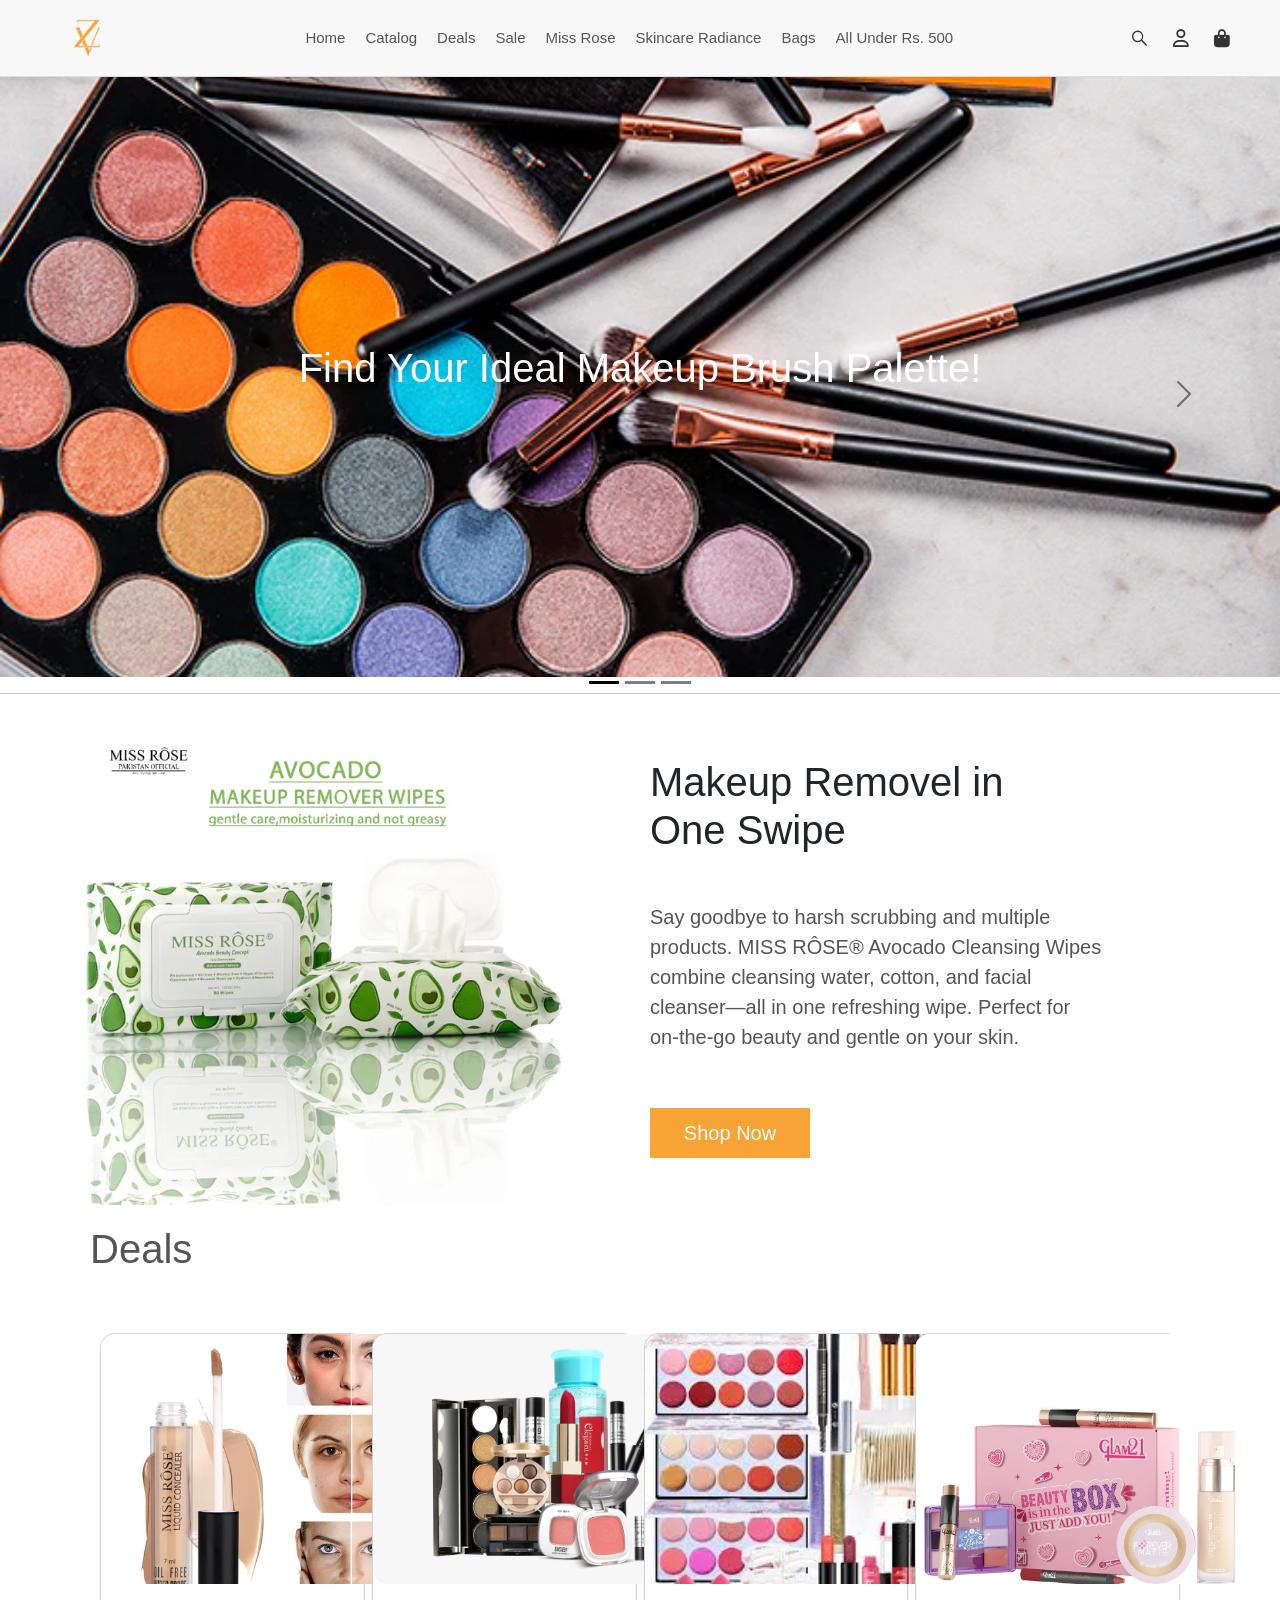
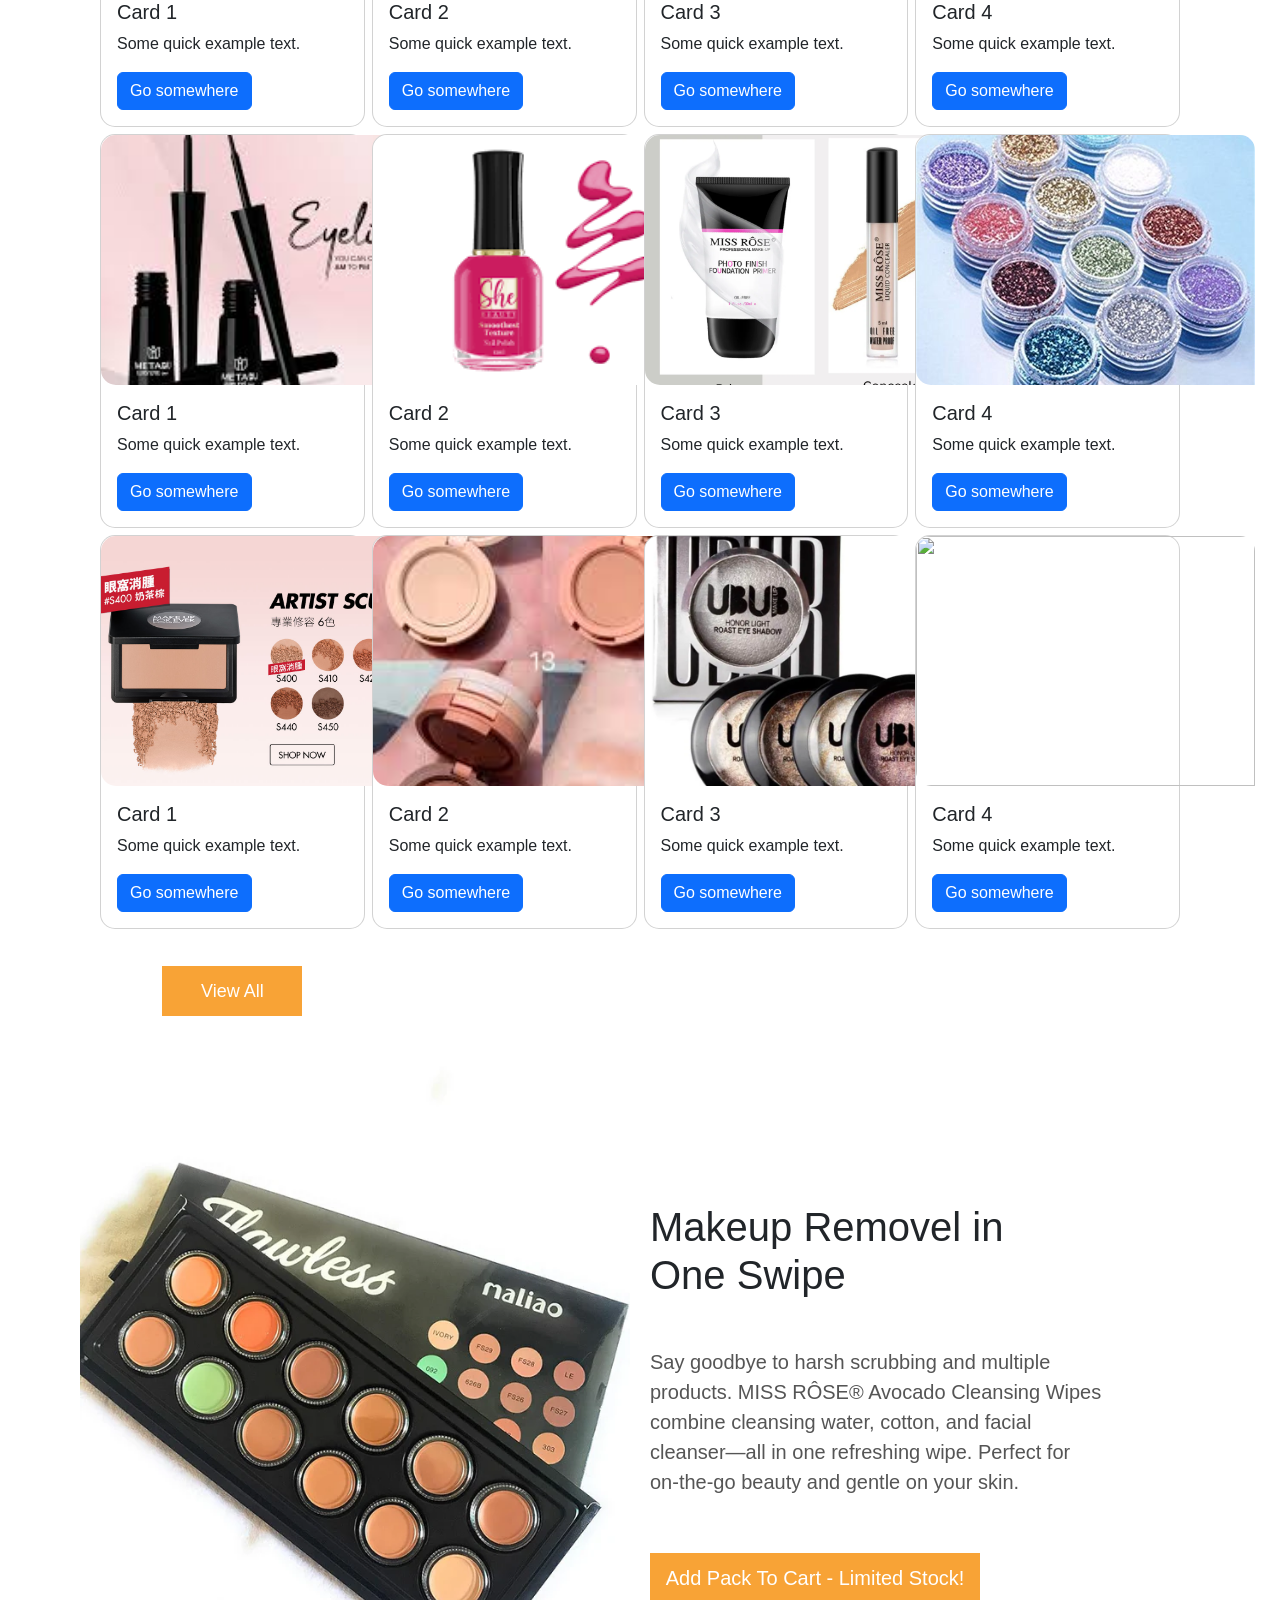
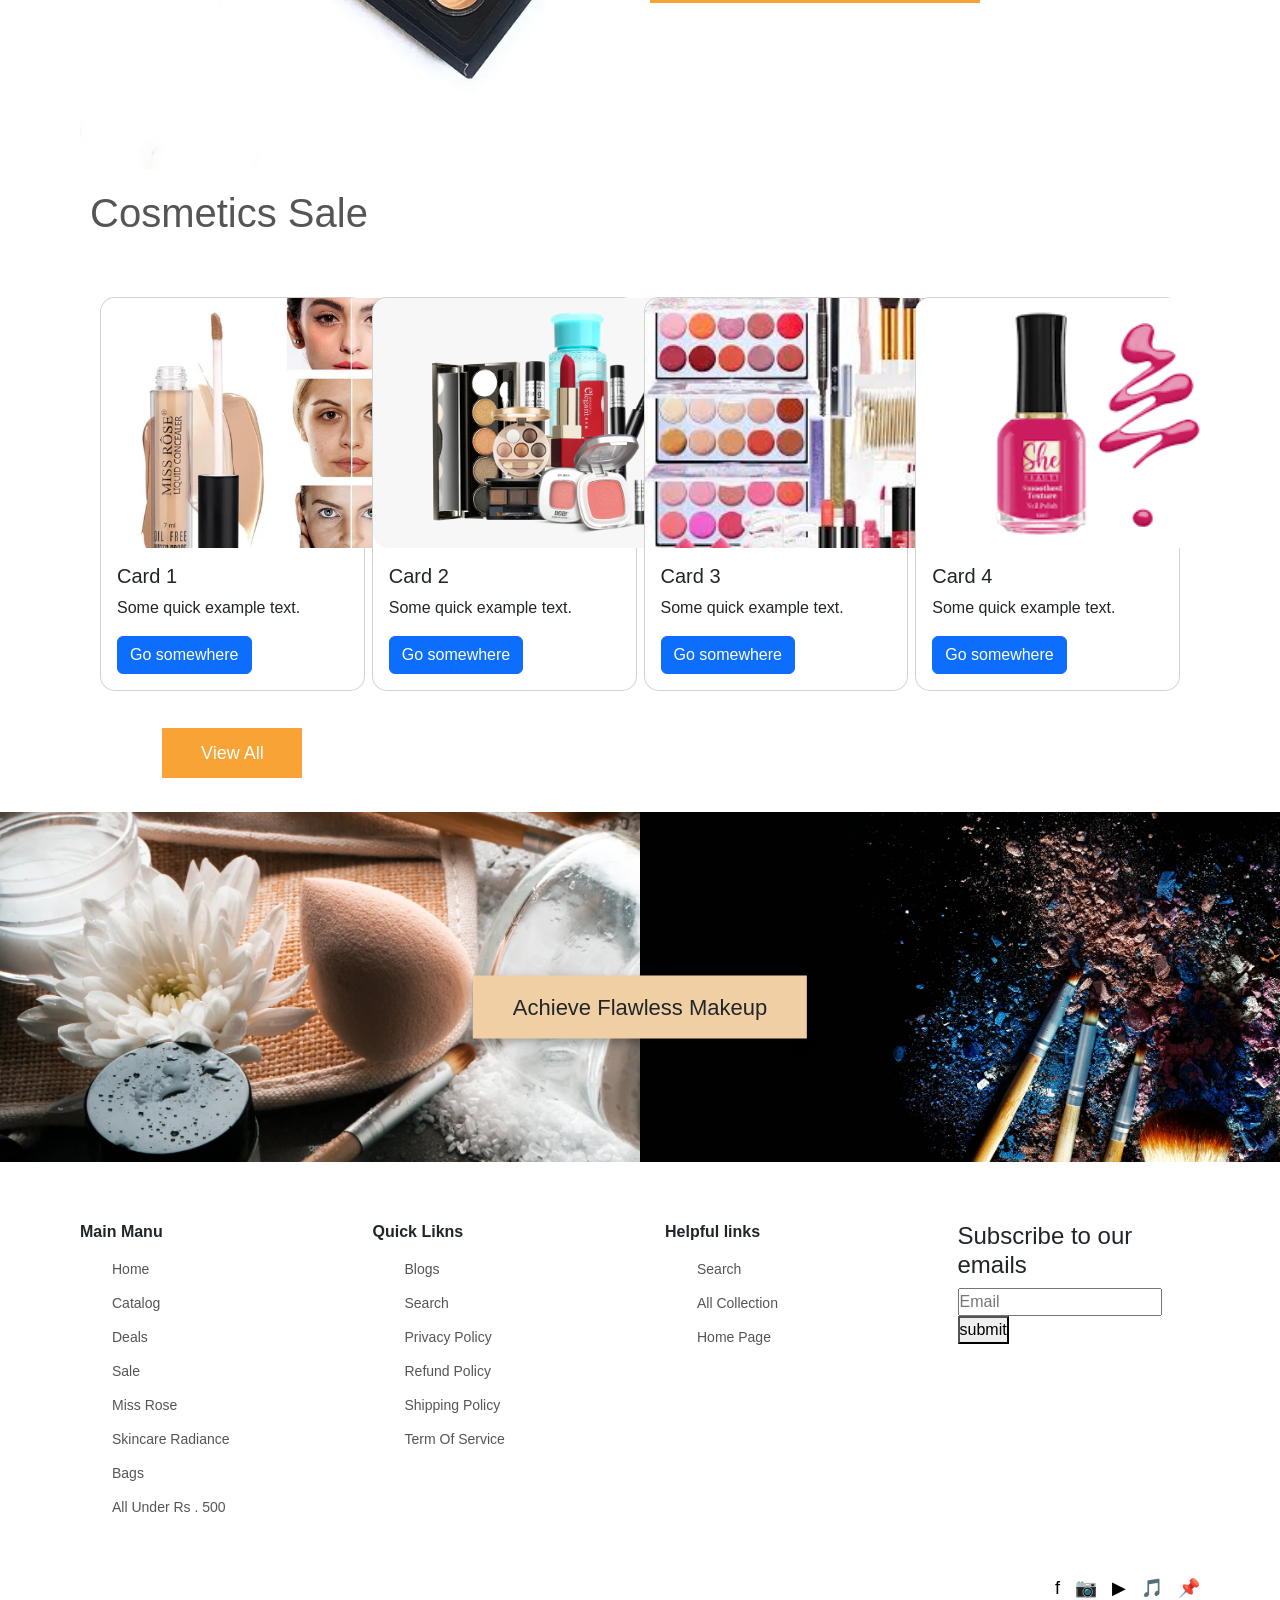
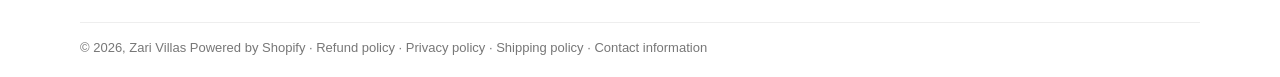
==== index.html @ c5ea565b "Initial commit" ====
<!DOCTYPE html>
<html lang="en">

<head>
  <meta charset="UTF-8">
  <meta name="viewport" content="width=device-width, initial-scale=1.0">
  <title> Zari Villas</title>
  <link rel="stylesheet" href="https://cdnjs.cloudflare.com/ajax/libs/font-awesome/6.0.0/css/all.min.css">
  <link href="https://cdn.jsdelivr.net/npm/bootstrap@5.0.2/dist/css/bootstrap.min.css" rel="stylesheet"
    integrity="sha384-EVSTQN3/azprG1Anm3QDgpJLIm9Nao0Yz1ztcQTwFspd3yD65VohhpuuCOmLASjC" crossorigin="anonymous">
  <link rel="stylesheet" href="style.css">
</head>

<body>

  <div class="page-container"> <!-- Parent Grid -->

    <!-- HEADER -->
    <header class="header">
      <div class="navbar">
        <div class="logo">
          <img src="images/download-removebg-preview.png" alt="Logo">
        </div>
        <nav class="nav-links">
          <a href="#">Home</a>
          <a href="#">Catalog</a>
          <a href="#">Deals</a>
          <a href="#">Sale</a>
          <a href="#">Miss Rose</a>
          <a href="#">Skincare Radiance</a>
          <a href="#">Bags</a>
          <a href="#">All Under Rs. 500</a>
        </nav>
        <div class="icons">
          <i class="fa-brands fa-sistrix"></i>
          <i class="fa-regular fa-user"></i>
          <i class="fa-solid fa-bag-shopping"></i>
        </div>
      </div>
    </header>

    <!-- MAIN CONTENT -->
    <div id="carouselExampleDark" class="carousel carousel-dark slide" data-bs-ride="carousel">
      <div class="carousel-indicators">
        <button type="button" data-bs-target="#carouselExampleDark" data-bs-slide-to="0" class="active"
          aria-current="true" aria-label="Slide 1"></button>
        <button type="button" data-bs-target="#carouselExampleDark" data-bs-slide-to="1" aria-label="Slide 2"></button>
        <button type="button" data-bs-target="#carouselExampleDark" data-bs-slide-to="2" aria-label="Slide 3"></button>
      </div>
      <div class="carousel-inner">
        <div class="carousel-item active" data-bs-interval="10000">
          <img src="images/banner1.webp" class="d-block w-100 cover-image" alt="...">
          <div class="carousel-caption d-none d-md-block">
            <div class="banner-text">
              <h2>Find Your Ideal Makeup Brush Palette!</h2>

            </div>
          </div>
        </div>
        <div class="carousel-item" data-bs-interval="2000">
          <img src="images/banner2.jpg" class="d-block w-100 cover-image" alt="...">
          <div class="carousel-caption d-none d-md-block">
            <div class="banner-text">
              <h2>Discover the Perfect Palette for Your <br> Makeup Brushes!</h2>

            </div>
          </div>
        </div>
        <div class="carousel-item">
          <img src="images/banner3.webp" class="d-block w-100 cover-image" alt="...">
          <div class="carousel-caption d-none d-md-block">
            <div class="banner-text">
              <h2>Shine Bright Like a Diomond!</h2>
            </div>
          </div>
        </div>
      </div>
      <button class="carousel-control-prev" type="button" data-bs-target="#carouselExampleDark" data-bs-slide="prev">
        <span class="carousel-control-prev-icon" aria-hidden="true"></span>
        <span class="visually-hidden">Previous</span>
      </button>
      <button class="carousel-control-next" type="button" data-bs-target="#carouselExampleDark" data-bs-slide="next">
        <span class="carousel-control-next-icon" aria-hidden="true"></span>
        <span class="visually-hidden">Next</span>
      </button>
      <hr style="top: 200px;">
    </div>

    <div class="product-grid">
      <div class="product-image">
        <img src="images/MissRoseMakeupWipes_2.webp" alt="">
      </div>
      <div class="product-text">
        <h1>Makeup Removel in <br>One Swipe</h1>
        <p>Say goodbye to harsh scrubbing and multiple <br> products. MISS RÔSE® Avocado Cleansing Wipes <br> combine
          cleansing water, cotton, and facial <br> cleanser—all in one refreshing wipe. Perfect for <br> on-the-go
          beauty and gentle on your skin.</p>
        <button type="button" class=" shopNow">Shop Now</button>
      </div>
    </div>


    <!-- productlist -->
    <div class="deals">
      <h1>Deals</h1>
    </div>

    <div class="grid">

      <div class="card">

        <div class="image-swap-container">
          <img src="images/hover1.webp" class="card-img-top img-fluid default-img" alt="">
          <img src="images/hover12.webp" class="card-img-top img-fluid hover-img" alt="">
        </div>





        <div class="card-body">
          <h5 class="card-title">Card 1</h5>
          <p class="card-text">Some quick example text.</p>
          <a href="#" class="btn btn-primary">Go somewhere</a>
        </div>
      </div>

      <div class="card">


        <div class="image-swap-container">
          <img src="images/hoverimg22.png" class="card-img-top img-fluid default-img" alt="">
          <img src="images/hoverimg33.avif" class="card-img-top img-fluid hover-img" alt="">
        </div>



        <div class="card-body">
          <h5 class="card-title">Card 2</h5>
          <p class="card-text">Some quick example text.</p>
          <a href="#" class="btn btn-primary">Go somewhere</a>
        </div>
      </div>

      <div class="card">


        <div class="image-swap-container">
          <img src="images/hover44.jpg" class="card-img-top img-fluid default-img" alt="">
          <img src="images/hover55.jpg" class="card-img-top img-fluid hover-img" alt="">
        </div>



        <div class="card-body">
          <h5 class="card-title">Card 3</h5>
          <p class="card-text">Some quick example text.</p>
          <a href="#" class="btn btn-primary">Go somewhere</a>
        </div>
      </div>

      <div class="card">


        <div class="image-swap-container">
          <img src="images/hover66.webp" class="card-img-top img-fluid default-img" alt="">
          <img src="images/hover77.jpg" class="card-img-top img-fluid hover-img" alt="">
        </div>


        <div class="card-body">
          <h5 class="card-title">Card 4</h5>
          <p class="card-text">Some quick example text.</p>
          <a href="#" class="btn btn-primary">Go somewhere</a>
        </div>
      </div>


      <div class="card">

        <div class="image-swap-container">
          <img src="images/hover88.jpg" class="card-img-top img-fluid default-img" alt="">
          <img src="images/hover99.jpg" class="card-img-top img-fluid hover-img" alt="">
        </div>
        <div class="card-body">
          <h5 class="card-title">Card 1</h5>
          <p class="card-text">Some quick example text.</p>
          <a href="#" class="btn btn-primary">Go somewhere</a>
        </div>
      </div>

      <div class="card">


        <div class="image-swap-container">
          <img src="images/hover10.png" class="card-img-top img-fluid default-img" alt="">
          <img src="images/hover11.webp" class="card-img-top img-fluid hover-img" alt="">
        </div>





        <div class="card-body">
          <h5 class="card-title">Card 2</h5>
          <p class="card-text">Some quick example text.</p>
          <a href="#" class="btn btn-primary">Go somewhere</a>
        </div>
      </div>

      <div class="card">

        <div class="image-swap-container">
          <img src="images/hover12.webp" class="card-img-top img-fluid default-img" alt="">
          <img src="images/hover13.jpg" class="card-img-top img-fluid hover-img" alt="">
        </div>



        <div class="card-body">
          <h5 class="card-title">Card 3</h5>
          <p class="card-text">Some quick example text.</p>
          <a href="#" class="btn btn-primary">Go somewhere</a>
        </div>
      </div>

      <div class="card">


        <div class="image-swap-container">
          <img src="images/hover14.jpg" class="card-img-top img-fluid default-img" alt="">
          <img src="images/hover15.webp" class="card-img-top img-fluid hover-img" alt="">
        </div>




        <div class="card-body">
          <h5 class="card-title">Card 4</h5>
          <p class="card-text">Some quick example text.</p>
          <a href="#" class="btn btn-primary">Go somewhere</a>
        </div>
      </div>

      <div class="card">

        <div class="image-swap-container">
          <img src="images/hover16.jpg" class="card-img-top img-fluid default-img" alt="">
          <img src="images/hover16.avif" class="card-img-top img-fluid hover-img" alt="">
        </div>

        <div class="card-body">
          <h5 class="card-title">Card 1</h5>
          <p class="card-text">Some quick example text.</p>
          <a href="#" class="btn btn-primary">Go somewhere</a>
        </div>
      </div>

      <div class="card">


        <div class="image-swap-container">
          <img src="images/hover17.jpg" class="card-img-top img-fluid default-img" alt="">
          <img src="images/hover18.jpg" class="card-img-top img-fluid hover-img" alt="">
        </div>




        <div class="card-body">
          <h5 class="card-title">Card 2</h5>
          <p class="card-text">Some quick example text.</p>
          <a href="#" class="btn btn-primary">Go somewhere</a>
        </div>
      </div>

      <div class="card">



        <div class="image-swap-container">
          <img src="images/hover19.jpg" class="card-img-top img-fluid default-img" alt="">
          <img src="images/hover20.jpg" class="card-img-top img-fluid hover-img" alt="">
        </div>





        <div class="card-body">
          <h5 class="card-title">Card 3</h5>
          <p class="card-text">Some quick example text.</p>
          <a href="#" class="btn btn-primary">Go somewhere</a>
        </div>
      </div>

      <div class="card">

        <div class="image-swap-container">
          <img src="images/hover12.jpg" class="card-img-top img-fluid default-img" alt="">
          <img src="images/hover16.jpg" class="card-img-top img-fluid hover-img" alt="">
        </div>



        <div class="card-body">
          <h5 class="card-title">Card 4</h5>
          <p class="card-text">Some quick example text.</p>
          <a href="#" class="btn btn-primary">Go somewhere</a>
        </div>
      </div>
      <div class="list-btn">
        <button type="button " class=" shopNow">View All</button>
      </div>

      <!-- Repeat up to 12 cards for 4x3 -->
    </div>



    <div class="bn">

      <div class="product-grid">
        <div class="product-image">
          <img src="images/81tHZ0dc3ML._SL1500.webp" style="background: cover; width:100%; " alt="">
        </div>
        <div class="product-text">
          <h1>Makeup Removel in <br>One Swipe</h1>
          <p>Say goodbye to harsh scrubbing and multiple <br> products. MISS RÔSE® Avocado Cleansing Wipes <br> combine
            cleansing water, cotton, and facial <br> cleanser—all in one refreshing wipe. Perfect for <br> on-the-go
            beauty and gentle on your skin.</p>
          <button type="button" style="width: 60%" class=" shopNow">Add Pack To Cart - Limited Stock!</button>
        </div>
      </div>

    </div>


    <div class="deals">
      <h1>Cosmetics Sale</h1>
    </div>




    <div class="grid">

      <div class="card">

        <div class="image-swap-container">
          <img src="images/hover1.webp" class="card-img-top img-fluid default-img" alt="">
          <img src="images/hover12.webp" class="card-img-top img-fluid hover-img" alt="">
        </div>





        <div class="card-body">
          <h5 class="card-title">Card 1</h5>
          <p class="card-text">Some quick example text.</p>
          <a href="#" class="btn btn-primary">Go somewhere</a>
        </div>
      </div>

      <div class="card">


        <div class="image-swap-container">
          <img src="images/hoverimg22.png" class="card-img-top img-fluid default-img" alt="">
          <img src="images/hoverimg33.avif" class="card-img-top img-fluid hover-img" alt="">
        </div>



        <div class="card-body">
          <h5 class="card-title">Card 2</h5>
          <p class="card-text">Some quick example text.</p>
          <a href="#" class="btn btn-primary">Go somewhere</a>
        </div>
      </div>

      <div class="card">


        <div class="image-swap-container">
          <img src="images/hover44.jpg" class="card-img-top img-fluid default-img" alt="">
          <img src="images/hover55.jpg" class="card-img-top img-fluid hover-img" alt="">
        </div>



        <div class="card-body">
          <h5 class="card-title">Card 3</h5>
          <p class="card-text">Some quick example text.</p>
          <a href="#" class="btn btn-primary">Go somewhere</a>
        </div>
      </div>

      <div class="card">


        <div class="image-swap-container">
          <img src="images/hover10.png" class="card-img-top img-fluid default-img" alt="">
          <img src="images/hover77.jpg" class="card-img-top img-fluid hover-img" alt="">
        </div>


        <div class="card-body">
          <h5 class="card-title">Card 4</h5>
          <p class="card-text">Some quick example text.</p>
          <a href="#" class="btn btn-primary">Go somewhere</a>
        </div>
      </div>
      <div class="list-btn">
        <button type="button " class=" shopNow">View All</button>
      </div>
    </div>
    <br>

    <div class="bottom-img">

      <div class="img-box left"></div>
      <div class="img-box right"></div>


      <div class="top-text">
        Achieve Flawless Makeup
      </div>

    </div>

    <!-- FOOTER (optional) -->
    <footer class="footer">
      <div class="footer-top">

        <!-- colmn1 -->
        <div class="footer-col">
          <h4>Main Manu</h4>
          <ul>
            <li><a href="">Home</a></li>
            <li><a href="">Catalog</a></li>
            <li><a href="">Deals</a></li>
            <li><a href="">Sale</a></li>
            <li><a href="">Miss Rose</a></li>
            <li><a href="">Skincare Radiance</a></li>
            <li><a href="">Bags</a></li>
            <li><a href="">All Under Rs . 500</a></li>
          </ul>

        </div>

        <!-- column2 -->
        <div class="footer-col">
          <h4>Quick Likns</h4>
          <ul>
            <li><a href="">Blogs</a></li>
            <li><a href="">Search</a></li>
            <li><a href="">Privacy Policy</a></li>
            <li><a href="">Refund Policy</a></li>
            <li><a href="">Shipping Policy</a></li>
            <li><a href="">Term Of Service</a></li>
          </ul>
        </div>
        <!-- //col3 -->
        <div class="footer-col">
          <h4>Helpful links</h4>
          <ul>
            <li><a href="">Search</a></li>
            <li><a href="">All Collection</a></li>
            <li><a href="">Home Page</a></li>

          </ul>
        </div>
        <!-- subscrib -->
        <div footer-col>
          <h4>Subscribe to our emails</h4>
          <div class="subcribe-box">
            <input type="email" placeholder="Email">
            <button>submit</button>

          </div>

        </div>


      </div>
      <!-- icons -->
      <div class="footer-social">
        <a href="#">f</a>
        <a href="#">📷</a>
        <a href="#">▶</a>
        <a href="#">🎵</a>
        <a href="#">📌</a>
      </div>
      <!-- bottom-bar -->
      <div class="footer-bottom">
        © 2026, Zari Villas Powered by Shopify · Refund policy · Privacy policy · Shipping policy · Contact information
      </div>

    </footer>

  </div>

</body>

<script src="https://cdn.jsdelivr.net/npm/bootstrap@5.0.2/dist/js/bootstrap.bundle.min.js"
  integrity="sha384-MrcW6ZMFYlzcLA8Nl+NtUVF0sA7MsXsP1UyJoMp4YLEuNSfAP+JcXn/tWtIaxVXM" crossorigin="anonymous"></script>


</html>
---- style.css ----
/* Reset */
* {
  margin: 0;
  padding: 0;
  box-sizing: border-box;
  font-family: 'Poppins', sans-serif;
}

/* Parent container as grid */
.page-container {
  display: grid;
  grid-template-rows: auto 1fr auto;
  /* header | content | footer */
  min-height: 100vh;
}

/* Header */
.header {
  background-color: #f8f8f8;
  border-bottom: 1px solid #ddd;
  padding: 10px 50px;
  position: sticky;
  top: 0;

}

/* Navbar Grid */
.navbar {
  display: grid;
  grid-template-columns: auto 2fr auto;
  /* logo | nav | icons */
  align-items: center;
  gap: 30px;

}

.logo {
  display: flex;
  /* Make the container flexible */
  align-items: center;
  /* Vertically center the image */
}


/* Logo */
.logo img {
  height: 40px;
  display: block;
  margin-right: auto;

}

/* Nav Links as Grid */
.nav-links {
  display: grid;
  grid-auto-flow: column;
  justify-content: center;
  align-items: center;
  gap: 20px;
}

.nav-links a {
  text-decoration: none;
  color: #555;
  font-size: 15px;
  position: relative;
}

.nav-links a:hover,
.nav-links a:focus {
  color: #000;
}

.nav-links a::after {
  content: '';
  position: absolute;
  width: 0%;
  height: 1.5px;
  background-color: #000;
  left: 0;
  bottom: -3px;
  transition: 0.3s;
}

.nav-links a:hover::after {
  width: 100%;
}

/* Icons as Grid */
.icons {
  display: grid;
  grid-auto-flow: column;
  gap: 25px;
  font-size: 18px;
  color: #333;
  cursor: pointer;
}

.icons i {}

.icons i:hover {
  color: #f5ce21;
}

/* Scroll image Container Grid */

.cover-image {
  height: 600px;
  object-fit: cover;
  background: rgba(0, 0, 0, 1);
}

.banner-text {
  font-size: 30px;
  margin-bottom: 20px;

}

.banner-text h2 {
  display: flex;
  justify-content: center;
  align-items: center;
  position: relative;
  bottom: 225px;
  font-size: 40px;
  color: white;
}

/* image text */

.product-grid {
  display: grid;
  grid-template-columns: 1fr 1fr;
  align-items: center;
  gap: 20px;
  padding: 0 80px;
}

.product-image img {
  width: 90%;
  height: auto;
  display: block;
  background-position: cover;
}

.product-text {
  font-size: 20px;
  display: grid;
  grid-template-rows: auto auto;
  gap: 40px;
}

.product-text p {
  color: #555;
}

.shopNow {
  height: 50px;
  width: 160px;
  border-style: none;
  border-radius: 0%;
  cursor: pointer;
  color: white;
  font-weight: 500;
  background-color: rgba(248, 163, 54, 1)
}

.shopNow:hover {
  padding: 10px 20px;

}

/* product list */

.deals {

  display: flex;
  justify-content: flex-start;
  /* center content horizontally */
  align-items: center;
  margin-left: 90px;
  /* center content vertically */

}


.deals h1 {
  font-size: 40px;
  margin: 0;
  color: #555;
  margin-top: 20px;
}



.grid {

  display: grid;
  grid-template-columns: repeat(4, 1fr);
  /* 4 cards per row */
  column-gap: 7px;
  row-gap: 7px;
  padding: 0 100px;
  box-sizing: border-box;
  position: relative;
  top: 60px;
  left: 0;
  right: 0;
  background: white;
  z-index: 999;
}

.card {
  display: grid;
  width: 300px;
  height: 400px;
  border-radius: 15px 15px;
  width: 100%;
  height: 100%;

}

/* swapimage */
.image-swap-container {
  position: relative;
  display: inline-block;
  overflow: hidden;
  cursor: pointer;
  width: 339px;
  height: 250px;
  border-radius: 15px 15px 0;

}


.image-swap-container img {
  position: absolute;
  inset: 0;
  width: 100%;
  height: 100%;
  object-fit: cover;
  /* object-position: center; */
  transition: transform 0.5s ease-in, opacity 1s;
  transform-origin: center center;

}

.image-swap-container:hover img {
  transform: scale(1.2);
}

.image-swap-container .hover-img {
  opacity: 0;
}

.image-swap-container:hover .default-img {
  opacity: 0;
}

.image-swap-container:hover .hover-img {
  opacity: 1;
}



/* button */
.list-btn {
  display: flex;
  justify-content: center;
  align-items: center;
  margin-top: 30px;


}

.list-btn .shopNow {
  padding: 12px 30px;
  font-size: 18px;
  background-color: rgba(248, 163, 54, 1);
  color: #fff;
  border: none;
  cursor: pointer;
  width: 140px;
}



/* cardbnnn */



.bn {
  margin-top: 80px;
}

.bottom-img {
  position: relative;
  display: flex;
  width: 100%;
  height: 350px;
  overflow: hidden;
  margin-top: 70px;


}

.img-box {
  width: 50%;
  height: 100%;
  background-size: cover;
  background-position: center;

}

.left {
  background-image: url("images/beauty-set.webp");

}

.right {
  background-image: url("images/makeup-brushes-with-nude-and-blue-powders_1.webp");
}

.top-text {
  position: absolute;
  margin-top: 20px;
  top: 50%;
  left: 50%;
  transform: translate(-50%, -50%);
  background-color: #f1cfa5;
  padding: 15px 40px;
  font-size: 22px;
  font-family: Arial, sans-serif;
  z-index: 10;
  box-shadow: 0 4px 10px rgb(0, 0, 0, 0.3);


}








/* Footer */
* {
  margin: 0;
  padding: 0;
  box-sizing: border-box;
}

.footer {
  background: #fff;
  padding: 60px 80px 20px;
  font-family: Arial, sans-serif;
}

.footer-top {
  display: grid;
  grid-template-columns: repeat(4, 1fr);
  gap: 50px;
}

.footer-col h4 {
  margin-bottom: 15px;
  font-size: 16px;
  font-weight: 600;
}

.footer-col ul {
  list-style: none;
}

.footer-col ul li {
  margin-bottom: 10px;
}

.footer-col ul li a {
  text-decoration: none;
  color: #555;
  font-size: 14px;
}

.footer-col ul li a:hover {
  text-decoration: underline;
}

/* Subscribe */
.subscribe-box {
  display: flex;
  border: 1px solid #ccc;
  width: 250px;
}

.subscribe-box input {
  border: none;
  padding: 10px;
  flex: 1;
  outline: none;
}

.subscribe-box button {
  border: none;
  background: none;
  padding: 10px 15px;
  cursor: pointer;
}

/* Social */
.footer-social {
  display: flex;
  justify-content: flex-end;
  gap: 15px;
  margin: 40px 0 20px;
}

.footer-social a {
  text-decoration: none;
  font-size: 18px;
  color: #000;
}

/* Bottom bar */
.footer-bottom {
  border-top: 1px solid #eee;
  padding-top: 15px;
  font-size: 13px;
  color: #777;
}

/* Responsive */
@media(max-width:900px) {
  .footer-top {
    grid-template-columns: 1fr 1fr;
  }
}

@media(max-width:500px) {
  .footer-top {
    grid-template-columns: 1fr;
  }

  .footer-social {
    justify-content: center;
  }
}

/* ====== Responsive ====== */
/* @media (max-width: 1024px) {
  .nav-links {
    grid-template-columns: repeat(3, auto);
    justify-content: center;
  }
}

@media (max-width: 768px) {
  .navbar {
    grid-template-columns: 1fr;
    row-gap: 15px;
    text-align: center;
  }

  .nav-links {
    grid-template-columns: repeat(2, auto);
    justify-content: center;
    gap: 10px 15px;
  }

  .icons {
    justify-content: center;
  }
}

@media (max-width: 480px) {
  .nav-links {
    grid-template-columns: 1fr;
    gap: 5px 0;
  }

  .scroll-container {
    grid-auto-columns: 120px;
  }

  .scroll-container img {
    width: 120px;
    height: 150px;
  }
} */
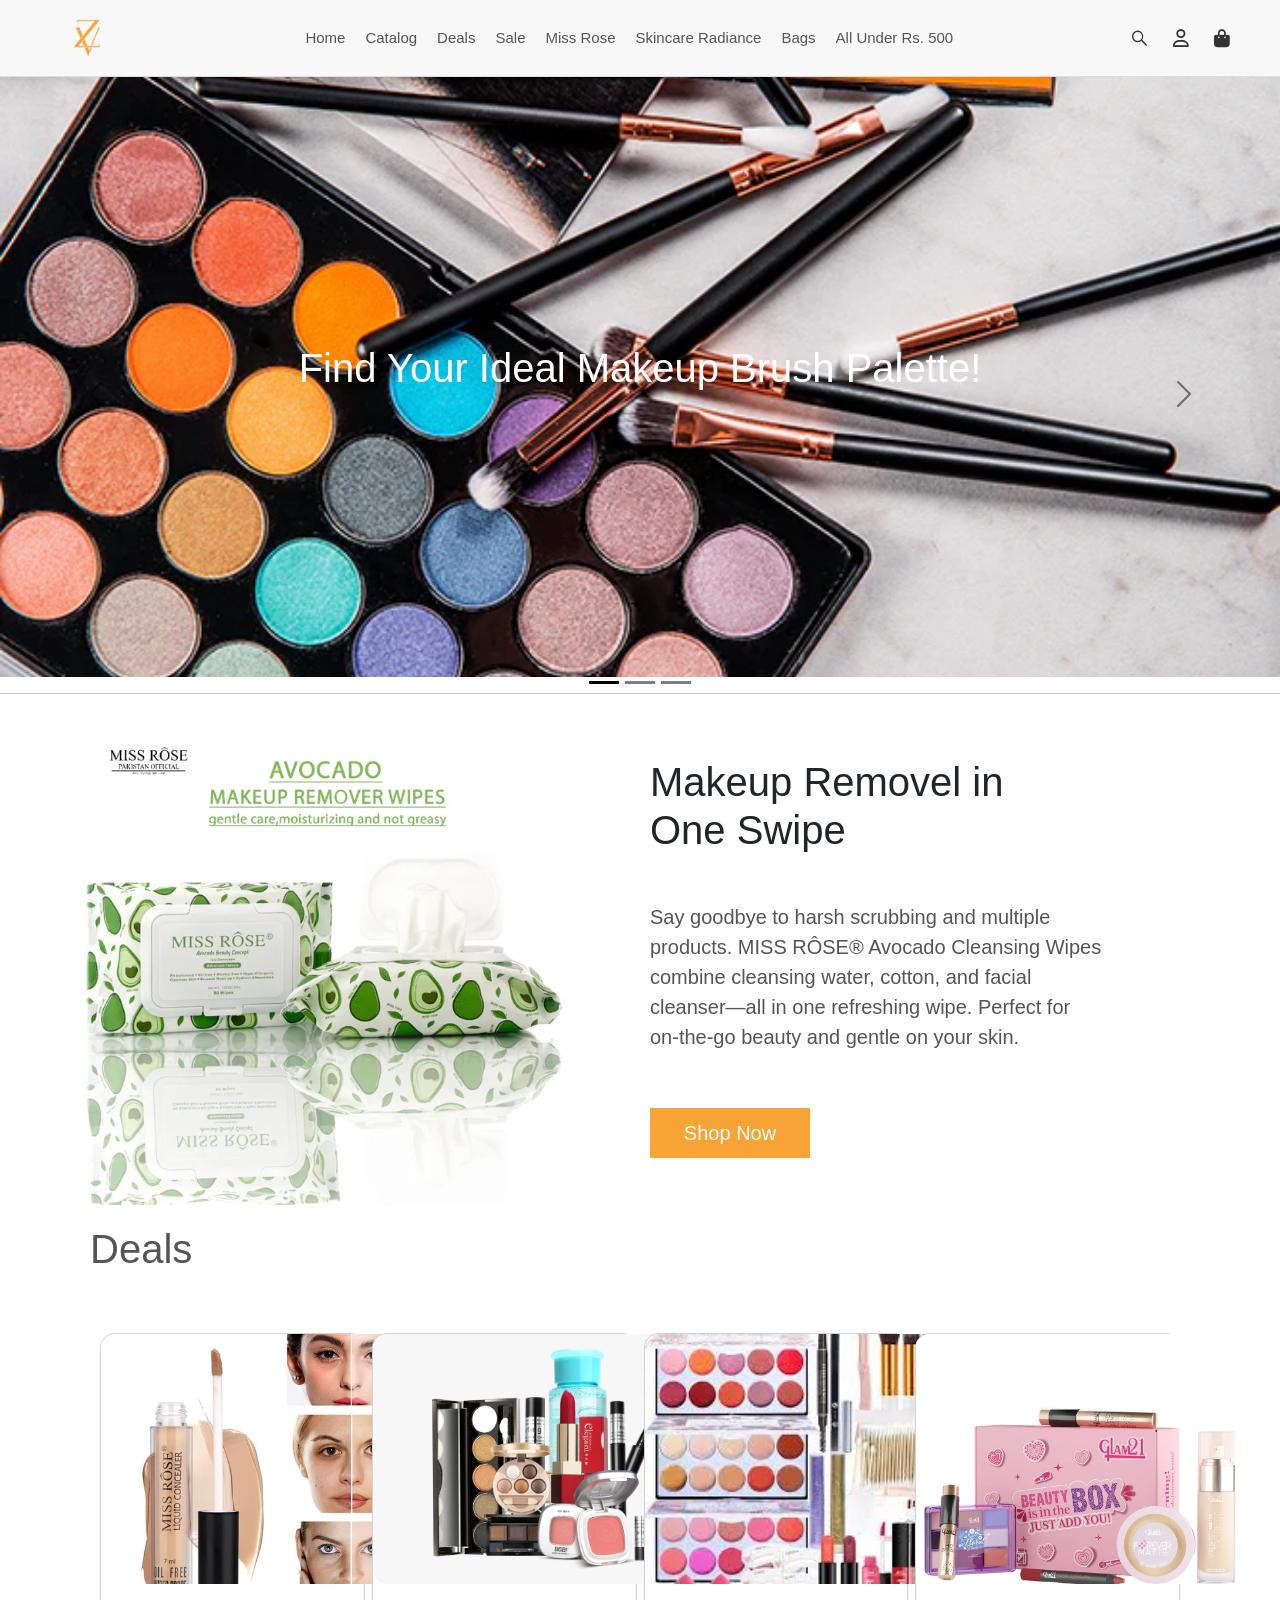
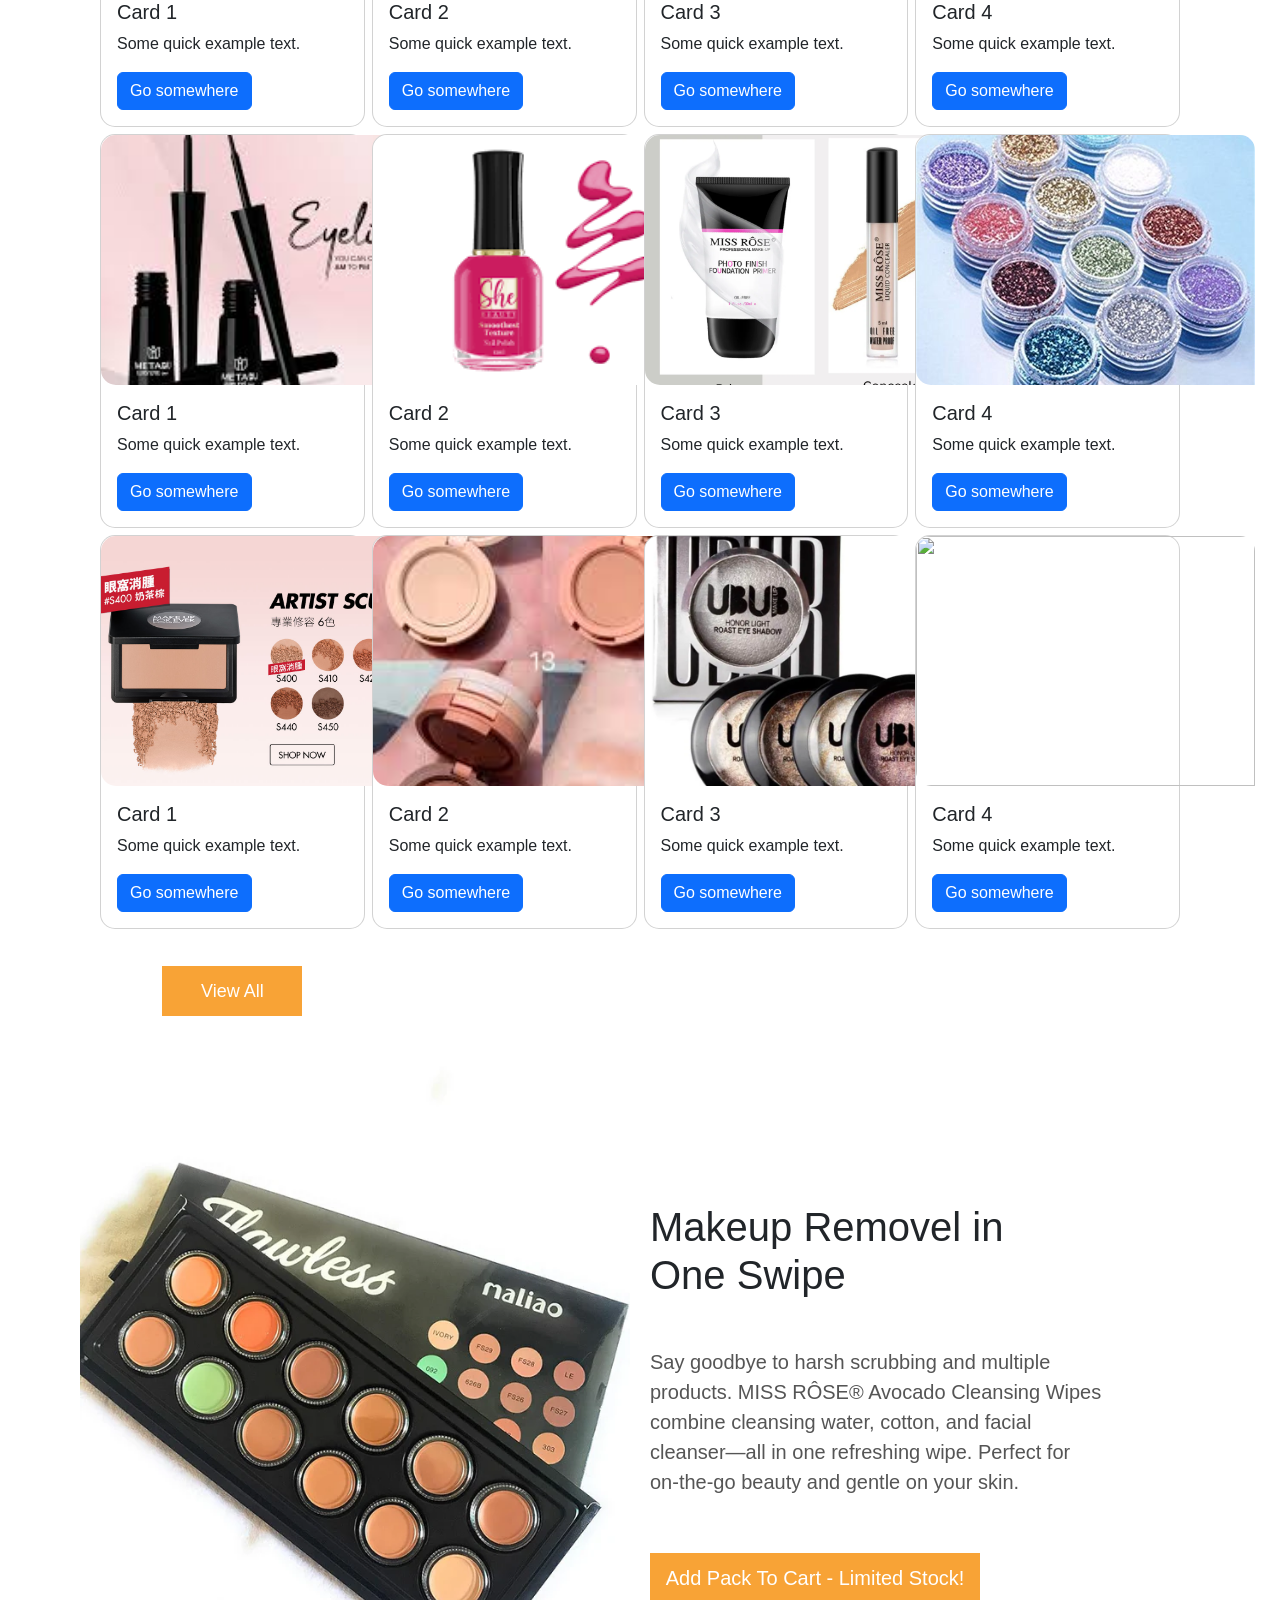
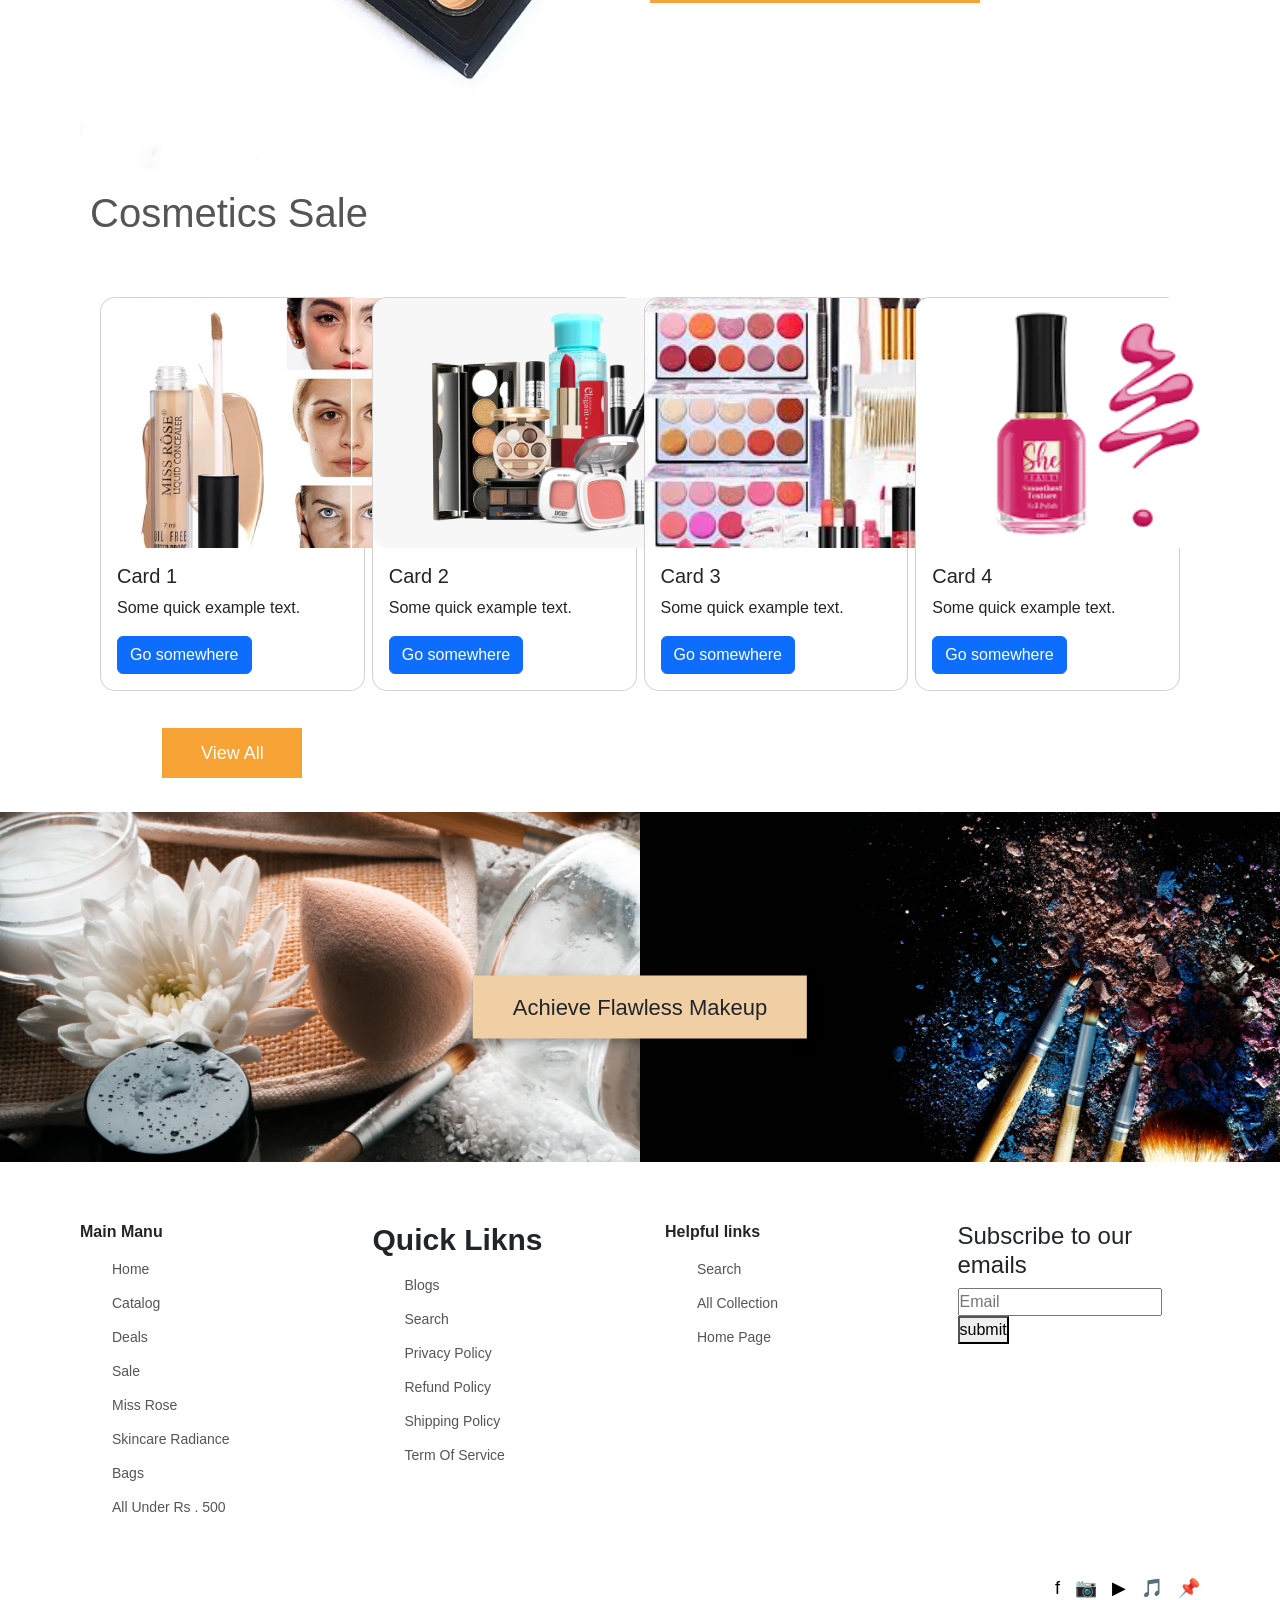
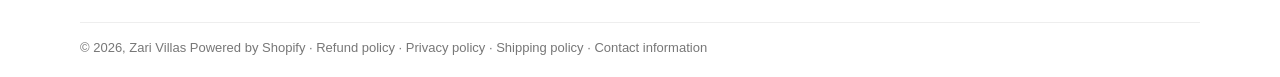
==== commit 0c12a914: "font size change" ====
--- a/index.html
+++ b/index.html
@@ -452,7 +452,7 @@
 
         <!-- column2 -->
         <div class="footer-col">
-          <h4>Quick Likns</h4>
+          <h4 style="font-size: 30px;">Quick Likns</h4>
           <ul>
             <li><a href="">Blogs</a></li>
             <li><a href="">Search</a></li>
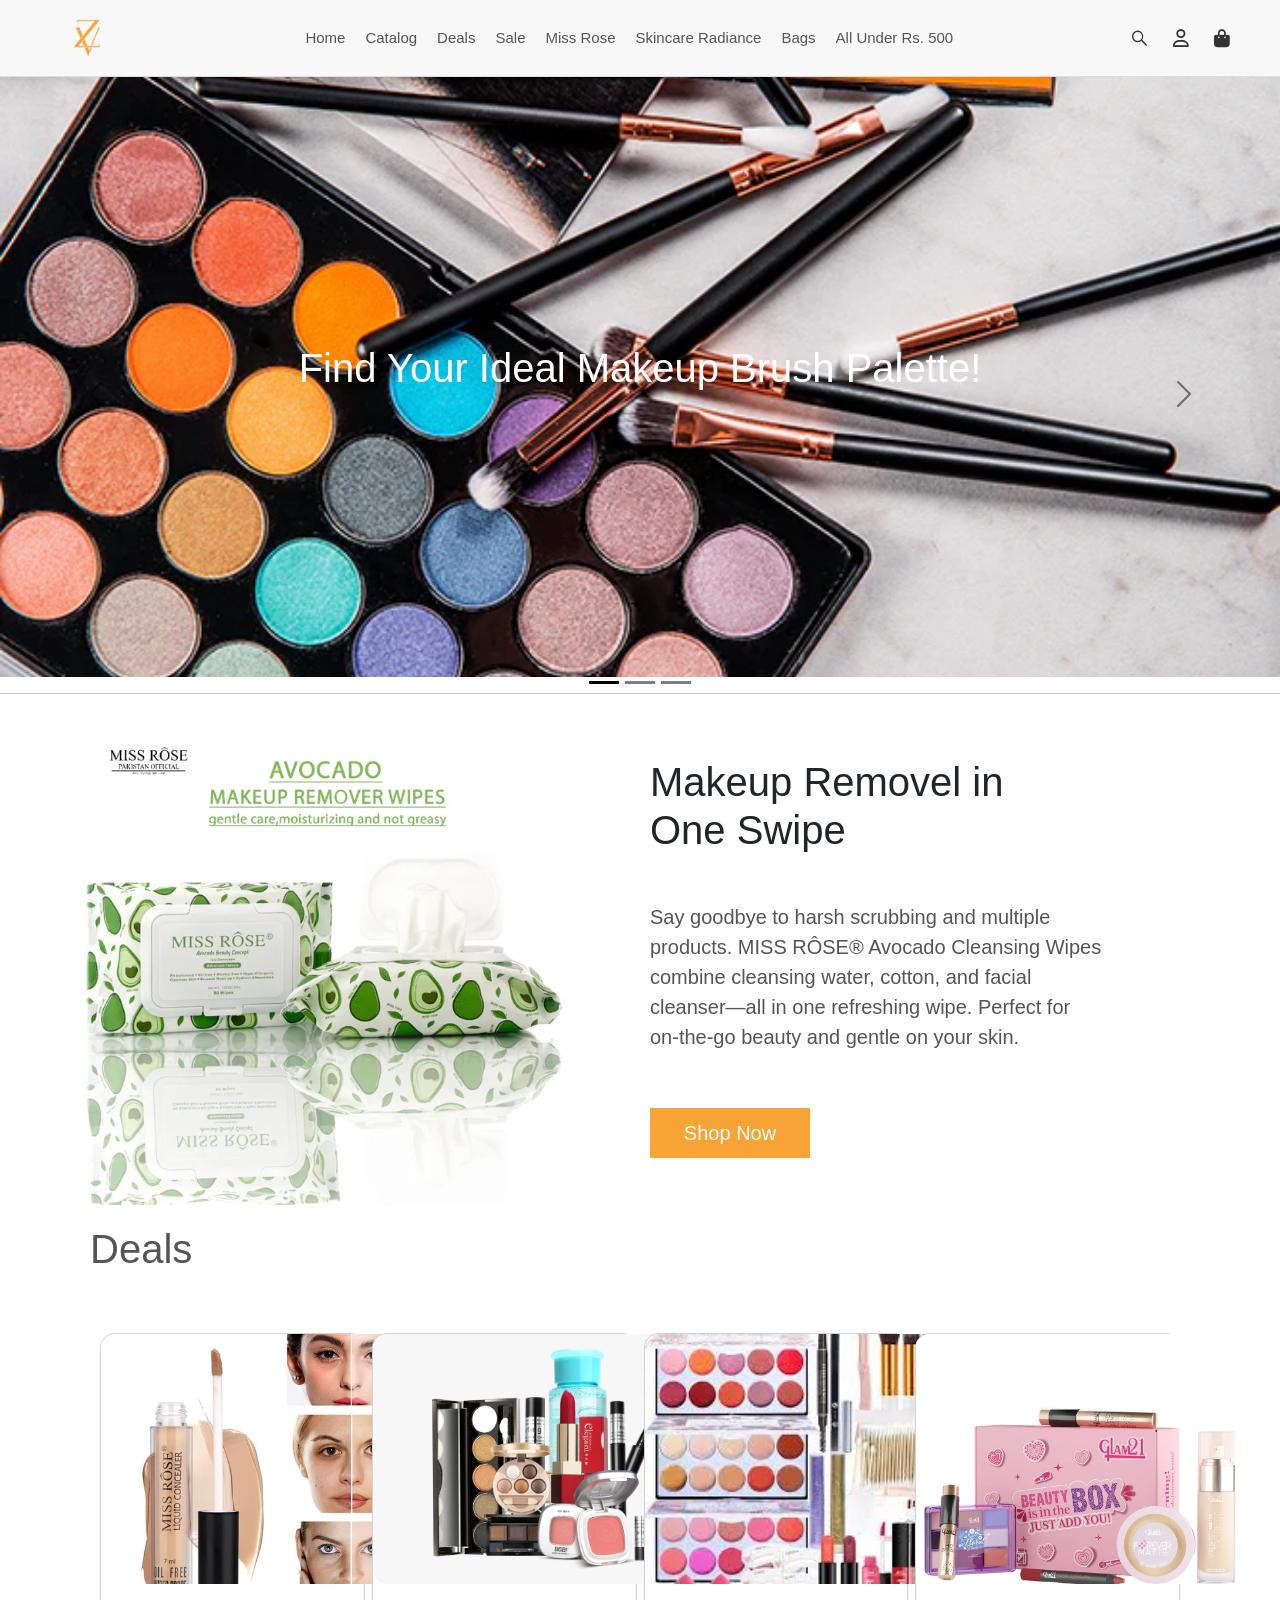
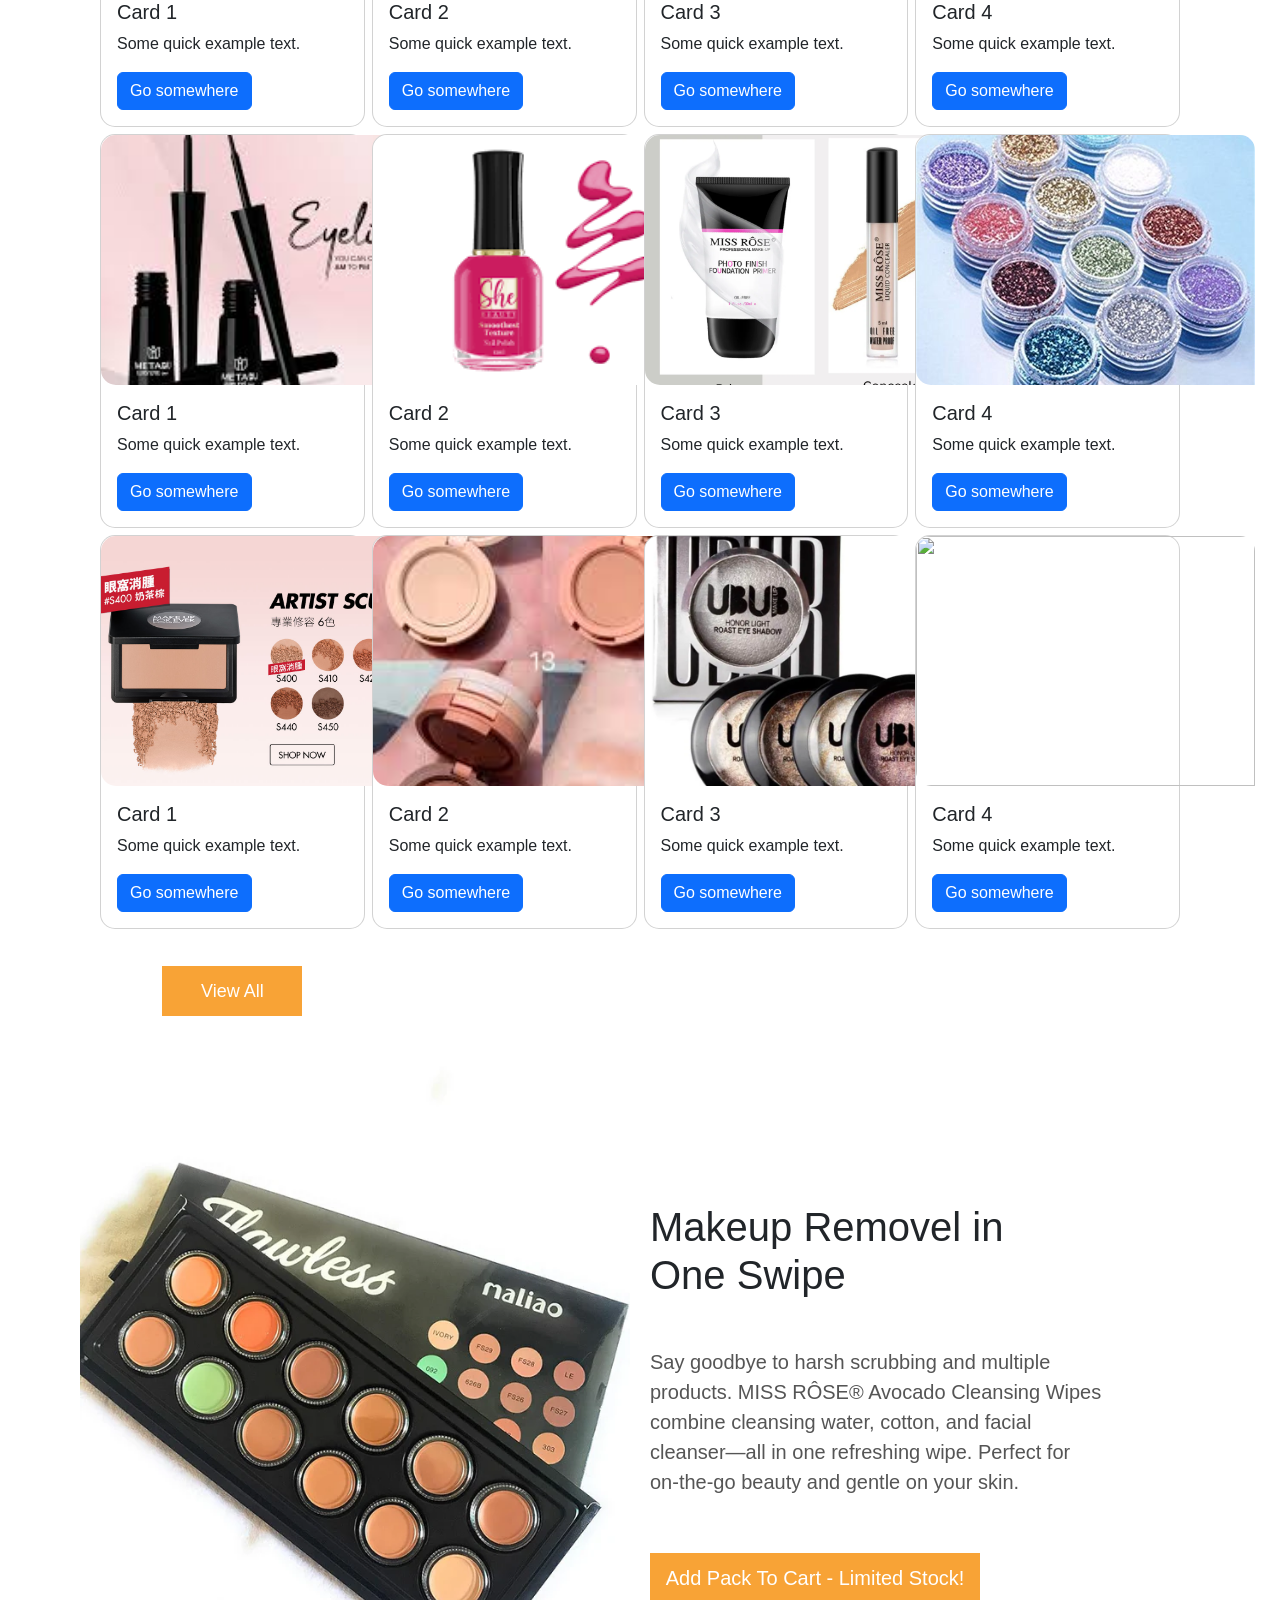
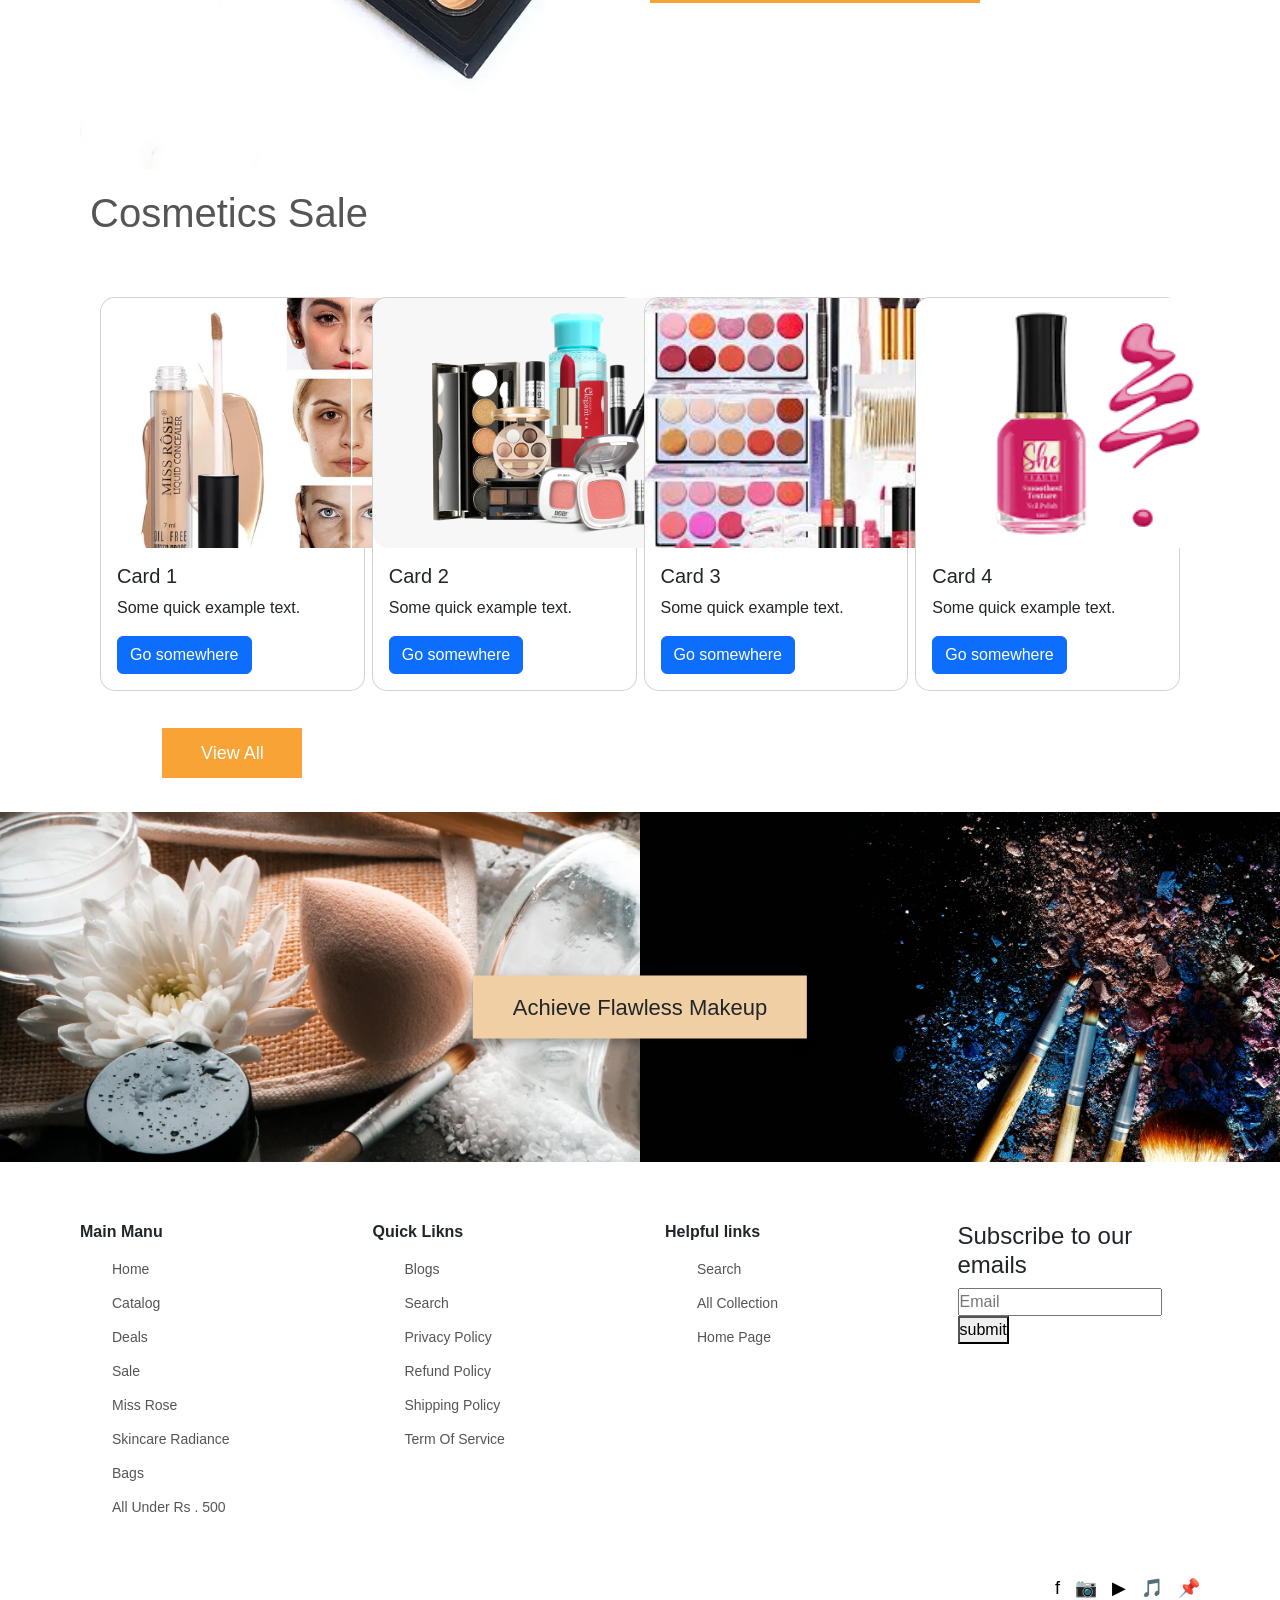
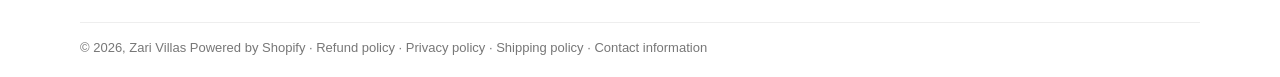
==== commit 9dede7dc: "edit font size footer" ====
--- a/index.html
+++ b/index.html
@@ -452,7 +452,7 @@
 
         <!-- column2 -->
         <div class="footer-col">
-          <h4 style="font-size: 30px;">Quick Likns</h4>
+          <h4>Quick Likns</h4>
           <ul>
             <li><a href="">Blogs</a></li>
             <li><a href="">Search</a></li>
